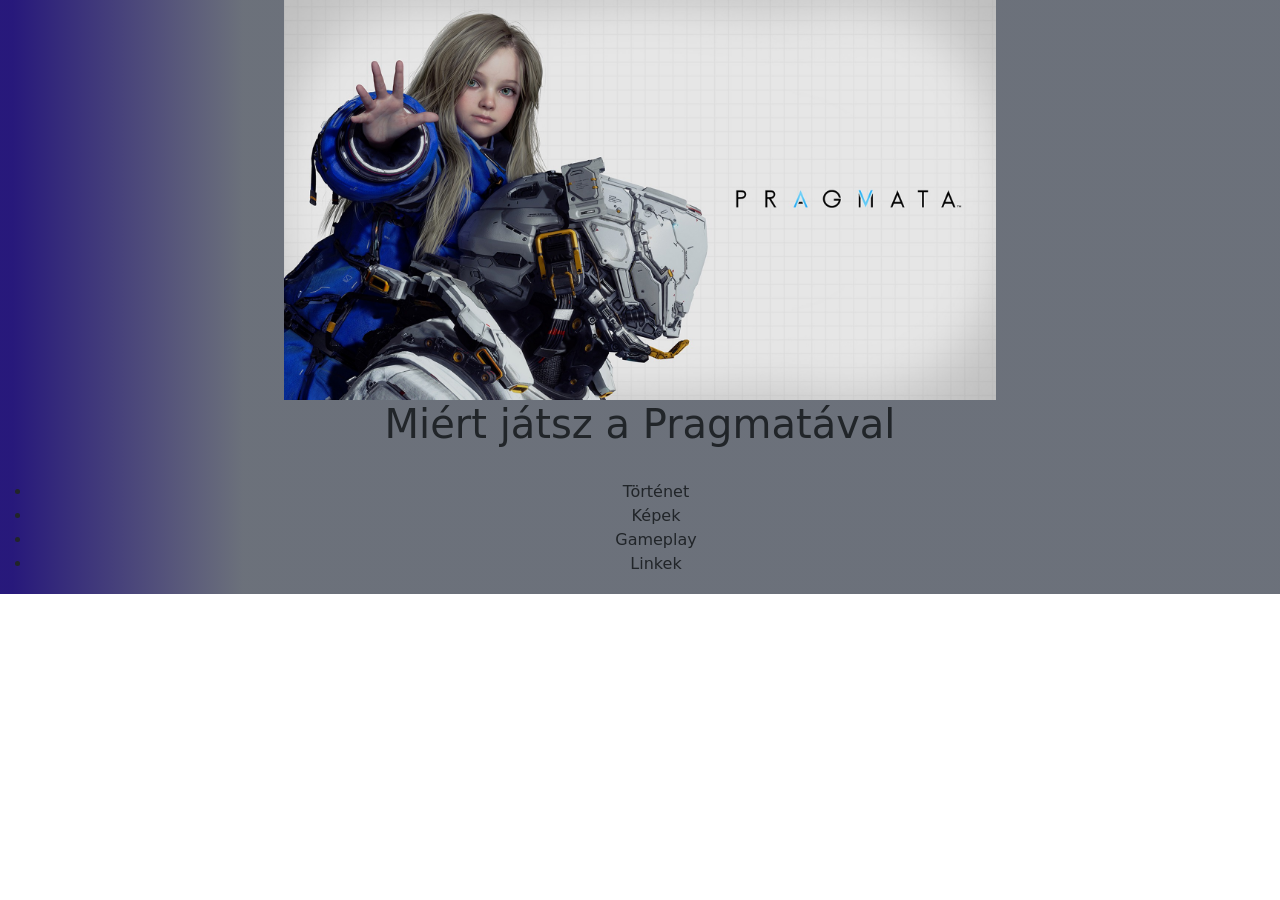
==== index.html @ f16aad0e "Header" ====
<!DOCTYPE html>
<html lang="en">
<head>
    <meta charset="UTF-8">
    <meta name="viewport" content="width=device-width, initial-scale=1.0">
    <title>Miért játsz a Pragmatával</title>
    <link rel="stylesheet" href="style.css">
        <link href="https://cdn.jsdelivr.net/npm/bootstrap@5.0.2/dist/css/bootstrap.min.css" rel="stylesheet" integrity="sha384-EVSTQN3/azprG1Anm3QDgpJLIm9Nao0Yz1ztcQTwFspd3yD65VohhpuuCOmLASjC" crossorigin="anonymous">
</head>
<body>
    <section>
<header><img src="Pragmata-Title2.jpg" alt=""> <br>
<h1>Miért játsz a Pragmatával</h1><br>
<ul>
    <li>Történet</li>
    <li>Képek</li>
    <li>Gameplay</li>
    <li>Linkek</li>
</ul></header>

    </section>
    <section>


    </section>
<section>


</section>
</body>
</html>
---- style.css ----
header img{
    height: 400px; 
}
header{
    text-align: center;
    background: #000be0;
background: linear-gradient(90deg, rgba(18, 2, 110, 0.91) 1%, rgba(88, 94, 105, 0.884) 19%); ;
padding-bottom: 2px;
}
header ul  li{
    text-decoration: none;
}
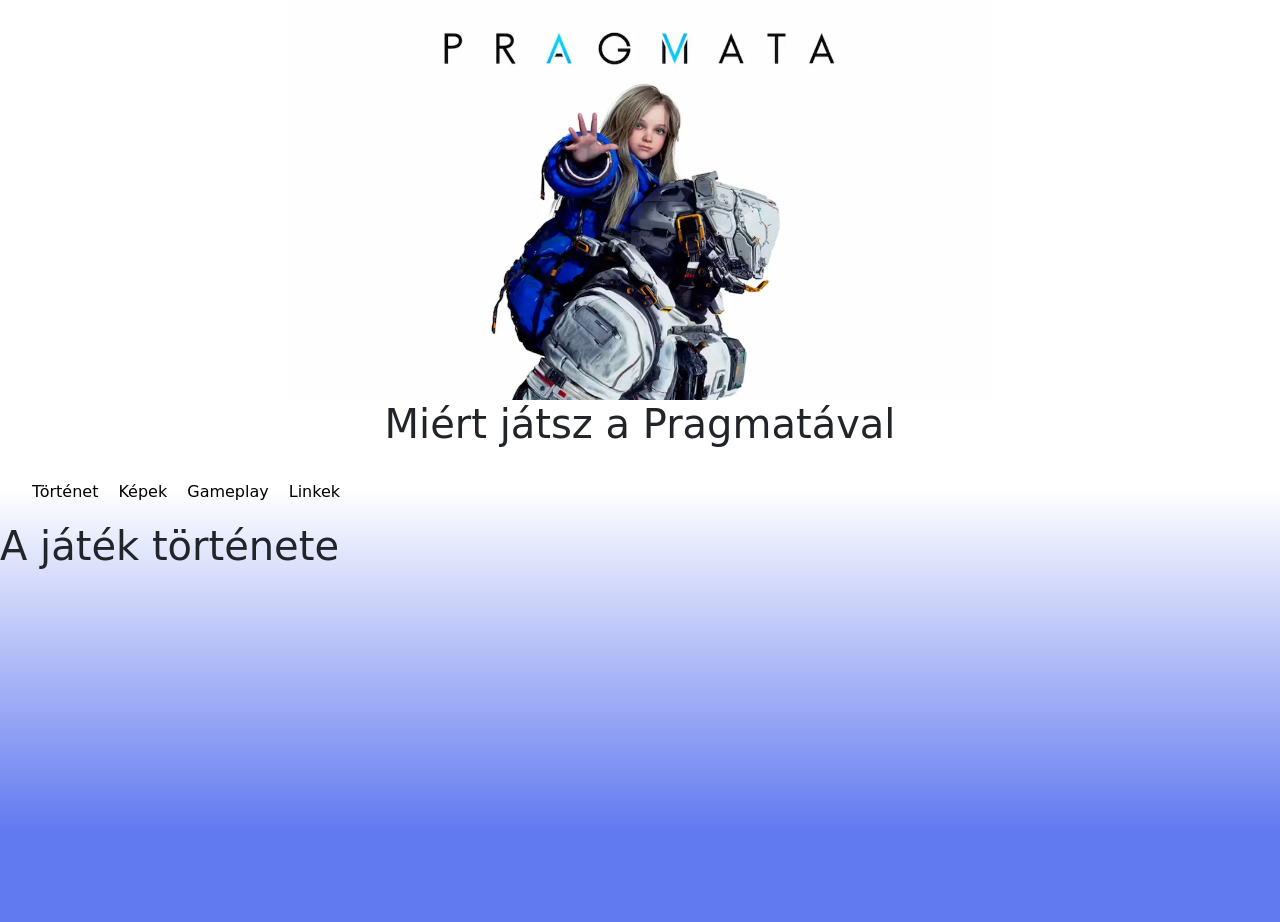
==== commit 0d8c9c4e: "hatter problemak megoldasa" ====
--- a/index.html
+++ b/index.html
@@ -9,23 +9,25 @@
 </head>
 <body>
     <section>
-<header><img src="Pragmata-Title2.jpg" alt=""> <br>
+<header><img src="pragmata.jpg" alt=""> <br>
 <h1>Miért játsz a Pragmatával</h1><br>
 <ul>
-    <li>Történet</li>
-    <li>Képek</li>
-    <li>Gameplay</li>
-    <li>Linkek</li>
+    <a href="#történet"><li>Történet</li></a>
+    <a href="#Kep"><li>Képek</li></a>
+    <a href="#Game"><li>Gameplay</li></a>
+    <a href="#link"><li>Linkek</li></a>
 </ul></header>
-
     </section>
-    <section>
-
+    <section id="sec1">
+<h1>A játék története</h1>
 
     </section>
 <section>
 
 
 </section>
+<section>
+
+</section>
 </body>
 </html>
--- a/style.css
+++ b/style.css
@@ -1,12 +1,26 @@
+body{
+background: #425fed;
+background: linear-gradient(0deg, rgba(66, 95, 237, 0.83) 10%, rgba(255, 255, 255, 1) 47%);
+}
 header img{
     height: 400px; 
 }
 header{
     text-align: center;
-    background: #000be0;
-background: linear-gradient(90deg, rgba(18, 2, 110, 0.91) 1%, rgba(88, 94, 105, 0.884) 19%); ;
-padding-bottom: 2px;
+   padding-bottom: 2px;
 }
-header ul  li{
-    text-decoration: none;
-}+
+header ul, header a{
+     display: flex;
+    list-style: none;
+    text-align: center;
+  gap: 20px;
+  text-decoration: none;
+ 
+}
+header a:link{
+    color: black;
+ }
+ #sec1{
+   height: 400px;
+ }
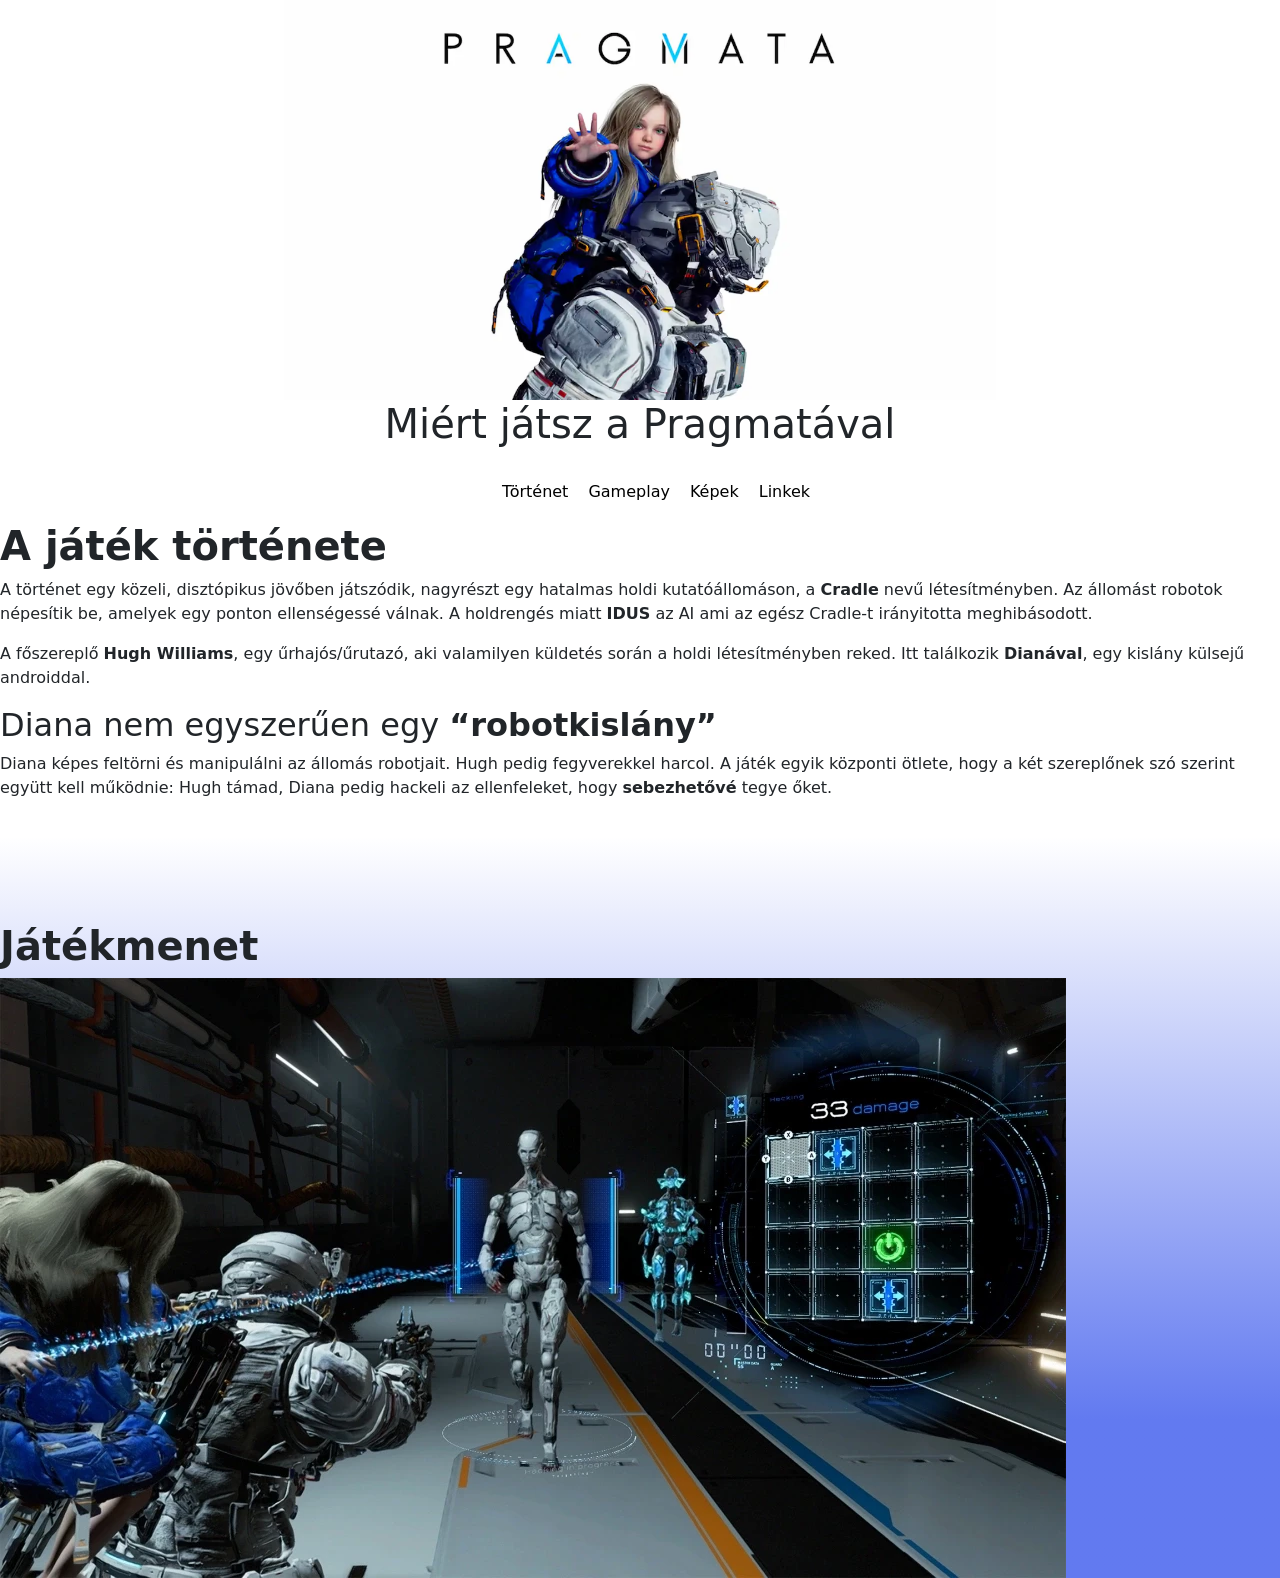
==== commit 3cb12759: "Történet" ====
--- a/index.html
+++ b/index.html
@@ -13,16 +13,21 @@
 <h1>Miért játsz a Pragmatával</h1><br>
 <ul>
     <a href="#történet"><li>Történet</li></a>
+    <a href="#Game"><li>Gameplay</li></a>
     <a href="#Kep"><li>Képek</li></a>
-    <a href="#Game"><li>Gameplay</li></a>
     <a href="#link"><li>Linkek</li></a>
 </ul></header>
     </section>
     <section id="sec1">
-<h1>A játék története</h1>
-
+<h1 id="történet"><strong>A játék története</strong></h1>
+<p>A történet egy közeli, disztópikus jövőben játszódik, nagyrészt egy hatalmas holdi kutatóállomáson, a <strong>Cradle</strong> nevű létesítményben. Az állomást robotok népesítik be, amelyek egy ponton ellenségessé válnak. A holdrengés miatt <strong>IDUS</strong> az AI ami az egész Cradle-t irányitotta meghibásodott.</p>
+<p>A főszereplő <strong>Hugh Williams</strong>, egy űrhajós/űrutazó, aki valamilyen küldetés során a holdi létesítményben reked. Itt találkozik <strong>Dianával</strong>, egy kislány külsejű androiddal.    </p>
+<h2>Diana nem egyszerűen egy <strong><q>robotkislány</q></strong></h2>
+<p>Diana képes feltörni és manipulálni az állomás robotjait. Hugh pedig fegyverekkel harcol. A játék egyik központi ötlete, hogy a két szereplőnek szó szerint együtt kell működnie: Hugh támad, Diana pedig hackeli az ellenfeleket, hogy <strong>sebezhetővé</strong> tegye őket.</p>
     </section>
 <section>
+    <h1 id="Game"><strong>Játékmenet</strong></h1>
+<img src="gameplay.webp" alt="" id="gameplay">
 
 
 </section>
--- a/style.css
+++ b/style.css
@@ -16,7 +16,7 @@
     text-align: center;
   gap: 20px;
   text-decoration: none;
- 
+ justify-content: center;
 }
 header a:link{
     color: black;
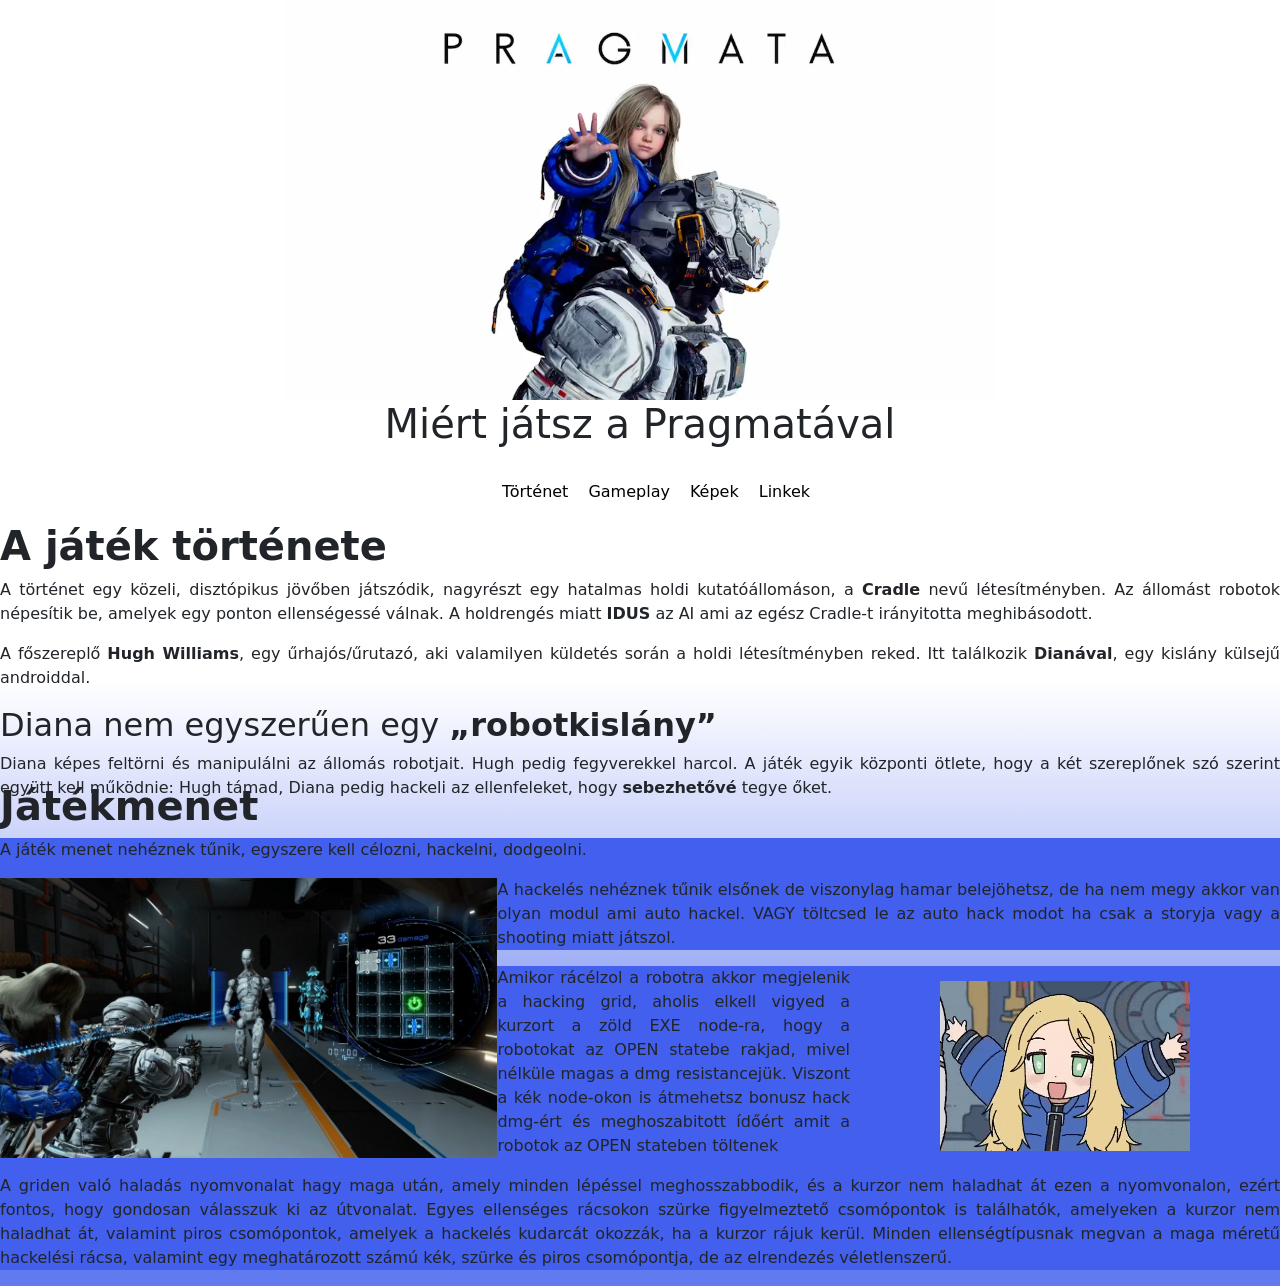
==== commit c61d33e6: "Lányod hozzáadva (meg picsmappa)" ====
--- a/index.html
+++ b/index.html
@@ -1,5 +1,5 @@
 <!DOCTYPE html>
-<html lang="en">
+<html lang="hu">
 <head>
     <meta charset="UTF-8">
     <meta name="viewport" content="width=device-width, initial-scale=1.0">
@@ -9,7 +9,7 @@
 </head>
 <body>
     <section>
-<header><img src="pragmata.jpg" alt=""> <br>
+<header><img src="Pics/pragmata.jpg" alt=""> <br>
 <h1>Miért játsz a Pragmatával</h1><br>
 <ul>
     <a href="#történet"><li>Történet</li></a>
@@ -27,9 +27,19 @@
     </section>
 <section>
     <h1 id="Game"><strong>Játékmenet</strong></h1>
-<img src="gameplay.webp" alt="" id="gameplay">
 
-
+<div class="szoveg" id="szoveg1">
+<p>A játék menet nehéznek tűnik, egyszere kell célozni, hackelni, dodgeolni.</p>
+<img src="Pics/gameplay.webp" alt="" id="gameplay">
+<p>A hackelés nehéznek tűnik elsőnek de viszonylag hamar belejöhetsz, de ha nem megy akkor van olyan modul ami auto hackel. VAGY töltcsed le az auto hack modot ha csak a storyja vagy a shooting miatt játszol.
+</p>
+</div>
+<img src="Pics/DIANAAAA.gif" alt="" id="DIANAAAA">
+<div class="szoveg" id="szoveg2">
+<p>Amikor rácélzol a robotra akkor megjelenik a hacking grid, aholis elkell vigyed a kurzort a zöld EXE node-ra, hogy a robotokat az OPEN statebe rakjad, mivel nélküle magas a dmg resistancejük. Viszont a kék node-okon is átmehetsz bonusz hack dmg-ért és meghoszabitott ídőért amit a robotok az OPEN stateben töltenek</p>
+<p>A griden való haladás nyomvonalat hagy maga után, amely minden lépéssel meghosszabbodik, és a kurzor nem haladhat át ezen a nyomvonalon, ezért fontos, hogy gondosan válasszuk ki az útvonalat. Egyes ellenséges rácsokon szürke figyelmeztető csomópontok is találhatók, amelyeken a kurzor nem haladhat át, valamint piros csomópontok, amelyek a hackelés kudarcát okozzák, ha a kurzor rájuk kerül. Minden ellenségtípusnak megvan a maga méretű hackelési rácsa, valamint egy meghatározott számú kék, szürke és piros csomópontja, de az elrendezés véletlenszerű.
+</p>
+</div>
 </section>
 <section>
 
--- a/style.css
+++ b/style.css
@@ -22,5 +22,27 @@
     color: black;
  }
  #sec1{
-   height: 400px;
+   height: 260px;
+ }
+ #gameplay{
+  height: 280px;
+  width: auto;
+  float: left; 
+ }
+ p{text-align: justify;}
+
+ .szoveg{
+  background-color: #425fed;
+ }
+ #szoveg2{
+  
+ }
+ #DIANAAAA{
+  height: 200px;
+  width: auto;
+  float: right;
+  padding-bottom: 15px;
+  padding-right: 90px;
+  padding-left: 90px;
+  padding-top: 15px;
  }
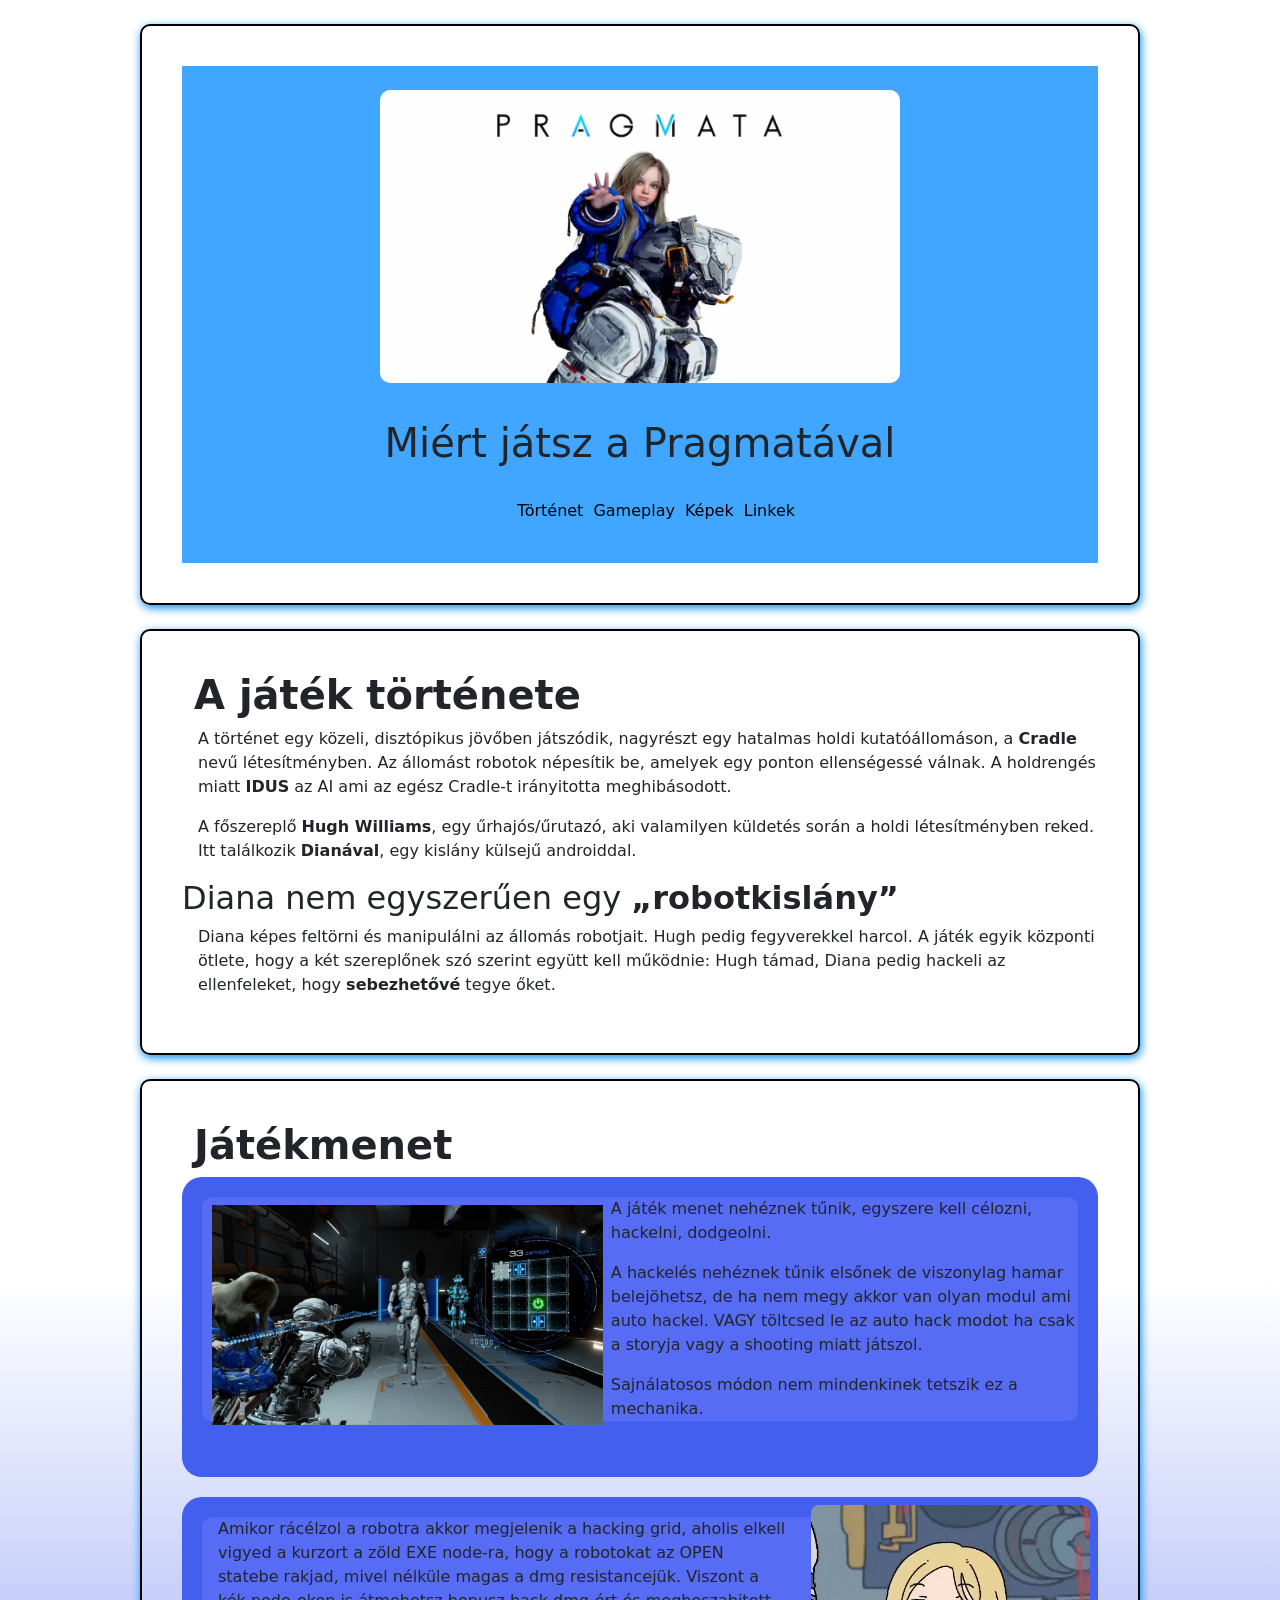
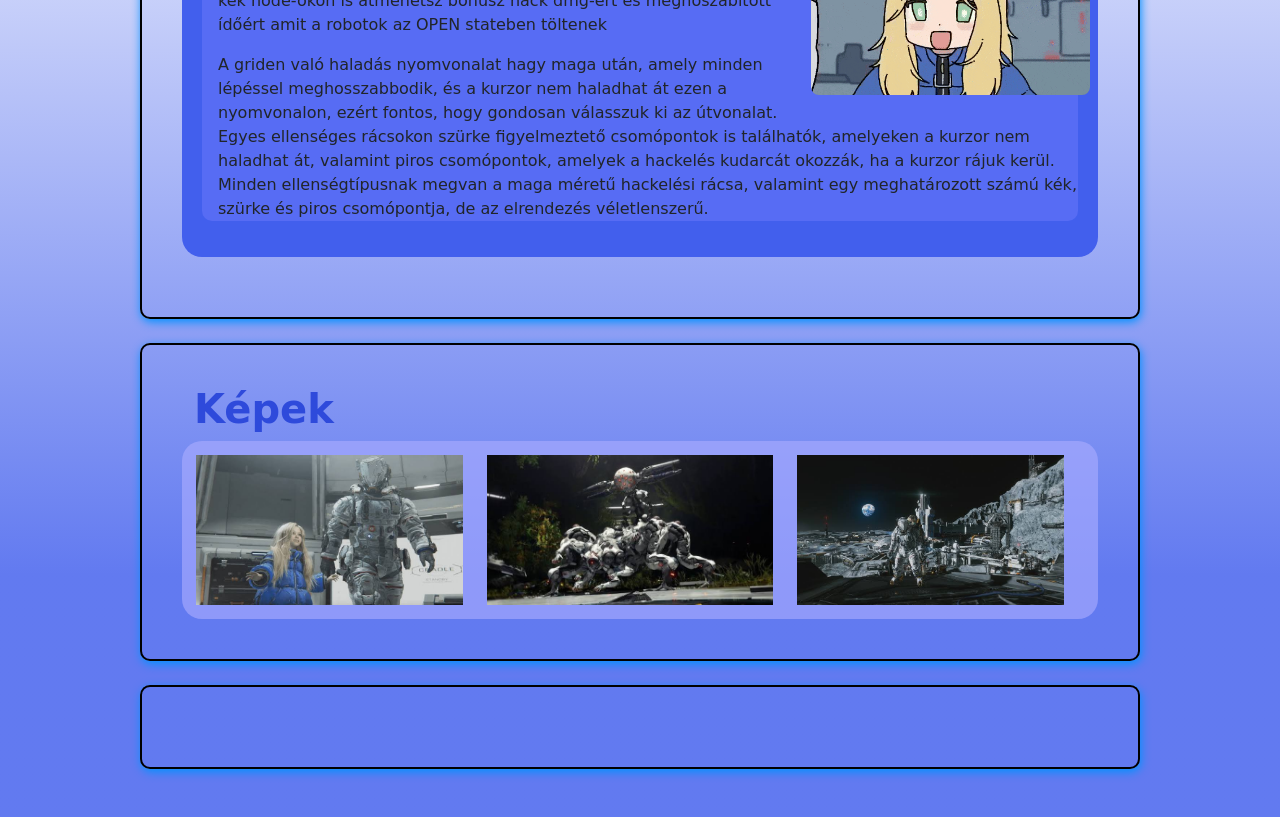
==== commit 6d90ebc8: "Gyülölöm az Inlinet Gyülölöm az inlinet Gyülölöm az inlinet Gyülölöm az Inlinet Gyülölöm az inlinet " ====
--- a/index.html
+++ b/index.html
@@ -29,20 +29,34 @@
     <h1 id="Game"><strong>Játékmenet</strong></h1>
 
 <div class="szoveg" id="szoveg1">
+    <img src="Pics/gameplay.webp" alt="" id="gameplay">
+    <div class="szo">
 <p>A játék menet nehéznek tűnik, egyszere kell célozni, hackelni, dodgeolni.</p>
-<img src="Pics/gameplay.webp" alt="" id="gameplay">
+
 <p>A hackelés nehéznek tűnik elsőnek de viszonylag hamar belejöhetsz, de ha nem megy akkor van olyan modul ami auto hackel. VAGY töltcsed le az auto hack modot ha csak a storyja vagy a shooting miatt játszol.
 </p>
+<p>Sajnálatosos módon nem mindenkinek tetszik ez a mechanika.</p>
+</div>
 </div>
 <img src="Pics/DIANAAAA.gif" alt="" id="DIANAAAA">
 <div class="szoveg" id="szoveg2">
+    <div class="szo">
 <p>Amikor rácélzol a robotra akkor megjelenik a hacking grid, aholis elkell vigyed a kurzort a zöld EXE node-ra, hogy a robotokat az OPEN statebe rakjad, mivel nélküle magas a dmg resistancejük. Viszont a kék node-okon is átmehetsz bonusz hack dmg-ért és meghoszabitott ídőért amit a robotok az OPEN stateben töltenek</p>
 <p>A griden való haladás nyomvonalat hagy maga után, amely minden lépéssel meghosszabbodik, és a kurzor nem haladhat át ezen a nyomvonalon, ezért fontos, hogy gondosan válasszuk ki az útvonalat. Egyes ellenséges rácsokon szürke figyelmeztető csomópontok is találhatók, amelyeken a kurzor nem haladhat át, valamint piros csomópontok, amelyek a hackelés kudarcát okozzák, ha a kurzor rájuk kerül. Minden ellenségtípusnak megvan a maga méretű hackelési rácsa, valamint egy meghatározott számú kék, szürke és piros csomópontja, de az elrendezés véletlenszerű.
 </p>
 </div>
+</div>
 </section>
 <section>
-
+    <h1 id="Kep"><strong>Képek</strong></h1>
+    <div class="keptarolo">
+<img src="Pics/kep1.jpg" alt="kep" id="kep">
+<img src="Pics/kep3.jpg" alt="kep" id="kep">
+<img src="Pics/kep2.jpg" alt="kep" id="kep">
+</div>
+</section>
+<section>
+    
 </section>
 </body>
 </html>
--- a/style.css
+++ b/style.css
@@ -1,48 +1,158 @@
 body{
 background: #425fed;
 background: linear-gradient(0deg, rgba(66, 95, 237, 0.83) 10%, rgba(255, 255, 255, 1) 47%);
+padding:24px
 }
 header img{
     height: 400px; 
 }
 header{
+
     text-align: center;
-   padding-bottom: 2px;
+   padding: 24px;
+   background-color: rgb(65, 166, 255);
 }
-
+section{
+  width: min(100%, 1000px);
+  margin:  0 auto  24px ;
+  padding: clamp(20px, 5vh, 40px);
+  border: 2px solid black;
+  border-radius: 10px;
+  box-shadow: 1px 3px 10px rgb(0, 145, 255)
+}
+header img{
+  display: block;
+  width: min(100%, 520px);
+  height:auto;
+  margin: 0 auto 12px;
+  border-radius:10px;
+}
+h1{
+  margin: 12px;
+  color: rgb(44, 101, 243);
+  
+}
+h2{
+  color:rgb(98, 137, 192);
+}
 header ul, header a{
      display: flex;
     list-style: none;
     text-align: center;
-  gap: 20px;
+  gap: 10px;
   text-decoration: none;
  justify-content: center;
+ flex-wrap:wrap;
 }
 header a:link{
     color: black;
  }
  #sec1{
-   height: 260px;
+   height: auto;
  }
  #gameplay{
-  height: 280px;
+  height: 220px;
   width: auto;
   float: left; 
+  margin: 8px 8px 10px 10px;
  }
- p{text-align: justify;}
+ p{text-align: left;
+margin-left: 16px;}
 
+.szo{
+  background-color: rgba(122, 129, 255, 0.374);
+  border-radius: 10px;
+}
  .szoveg{
   background-color: #425fed;
- }
- #szoveg2{
+  margin-bottom:20px;
+  padding:20px;
+  border-radius: 20px;
+  
   
  }
+ #szoveg1{
+  height: 300px;
+ }
+
  #DIANAAAA{
-  height: 200px;
+  height: 190px;
   width: auto;
   float: right;
-  padding-bottom: 15px;
-  padding-right: 90px;
-  padding-left: 90px;
-  padding-top: 15px;
+margin: 8px 8px 16px 24px;
+max-width: 40%;
+border-radius: 8px;
+ }
+ #Kep{
+  color: #2e4adb;
+ }
+ #kep{
+  height: 150px;
+  max-width: 100%;
+  min-width: 20%;
+  max-height: 100%;
+  min-height: 40%;
+  width: auto;
+margin: 12px;
+
+
+  
+ }
+ .keptarolo{
+  background-color: rgba(168, 172, 255, 0.642);
+  border-radius: 20px;
+  display: flex;
+  padding: 2px;
+ }
+ @media screen and (max-width: 600px){
+#kep{
+
+  height: 170px;
+  width: auto;
+    max-width: 100%;
+  min-width: 20%;
+  max-height: 100%;
+  min-height: 40%;
+ }
+ .keptarolo{
+  display: grid;
+  
+ }
+  .szo{
+    font-size: small;
+  }
+body{
+  padding:12px;
+
+}
+section{
+  margin: 14px;
+  border-radius: 6px;
+}
+header img{
+  width: min(100%, 400px);
+}
+header ul{
+  gap: 5px;
+}
+header li{
+  padding : 4px;
+  font-size:medium;
+}
+.szoveg{
+  padding: 12px;
+}
+#gameplay{
+  height: 180px;
+  width: auto;
+  height: 150px;
+margin: 8px 8px 8px 12px;
+}
+#DIANAAAA{
+  height: 130px;
+  width: auto;
+  float: right;
+margin: 8px 8px 8px 12px;
+
+ }
  }
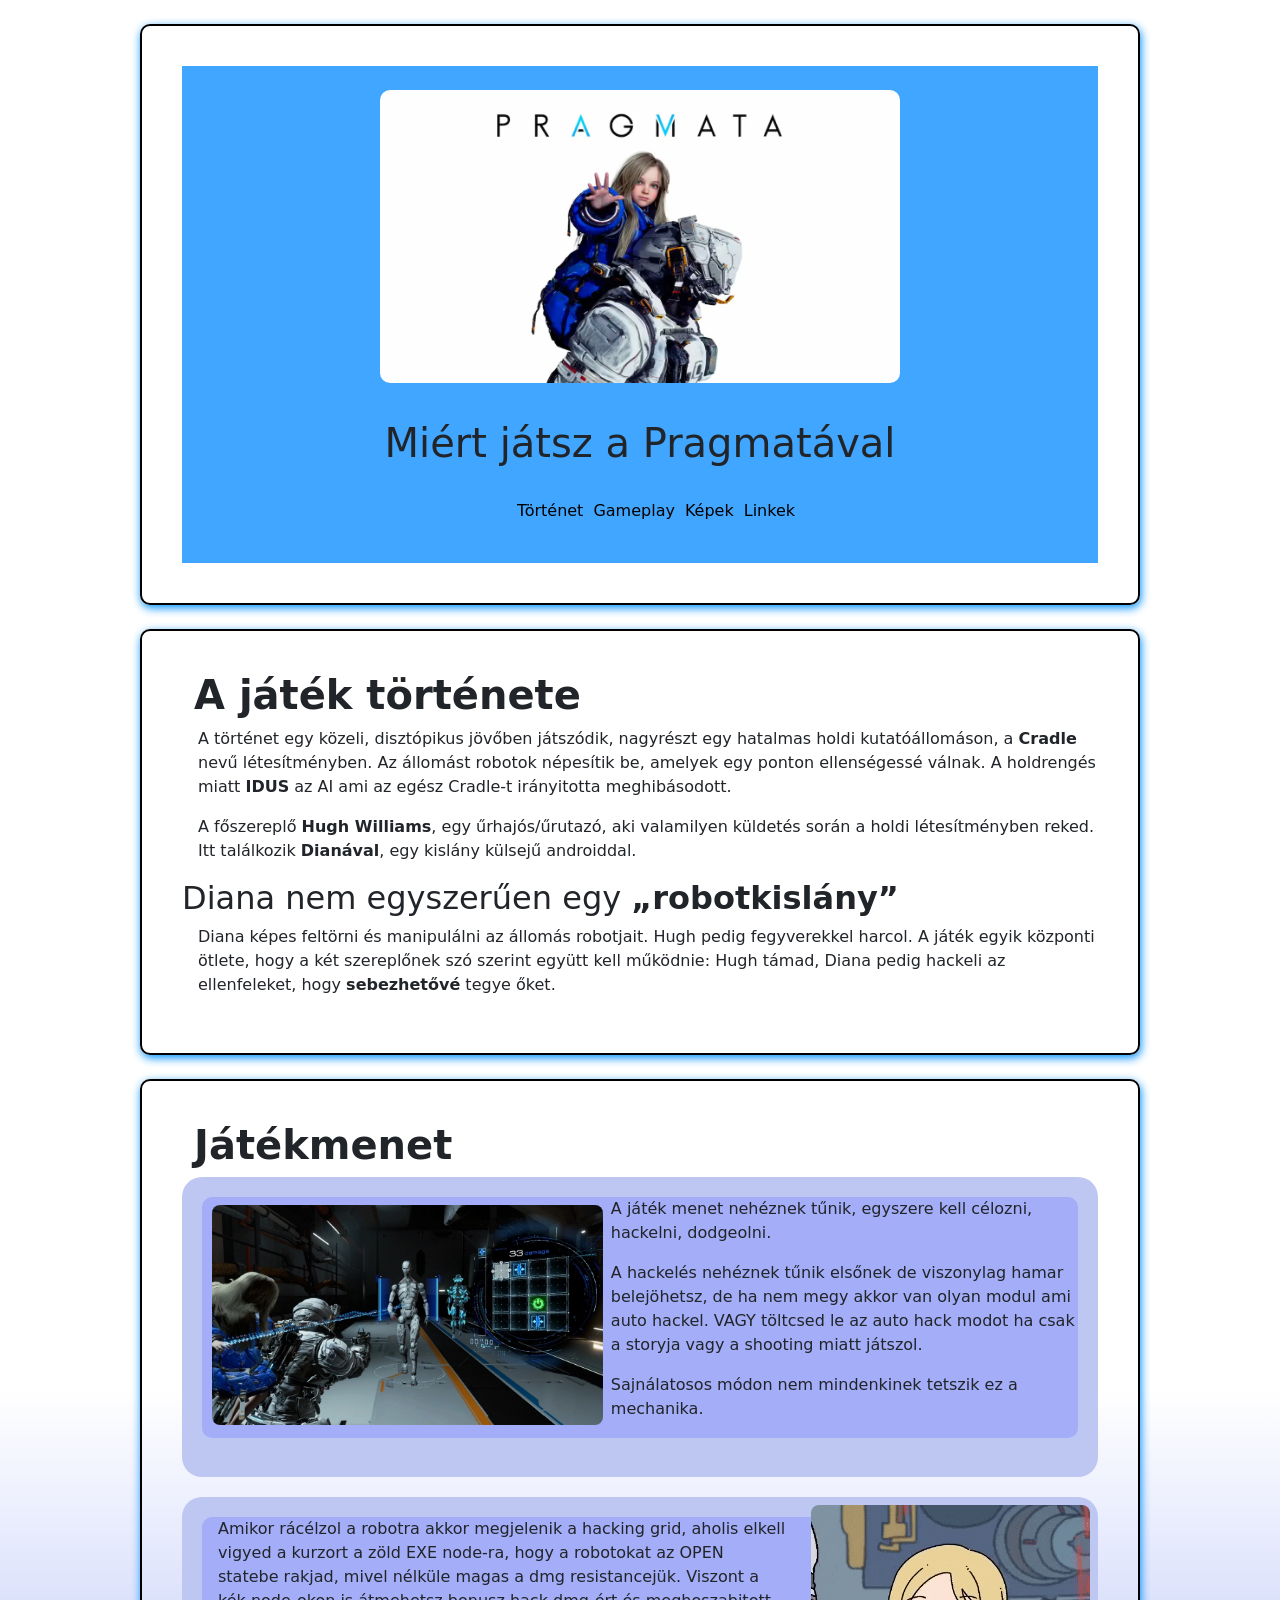
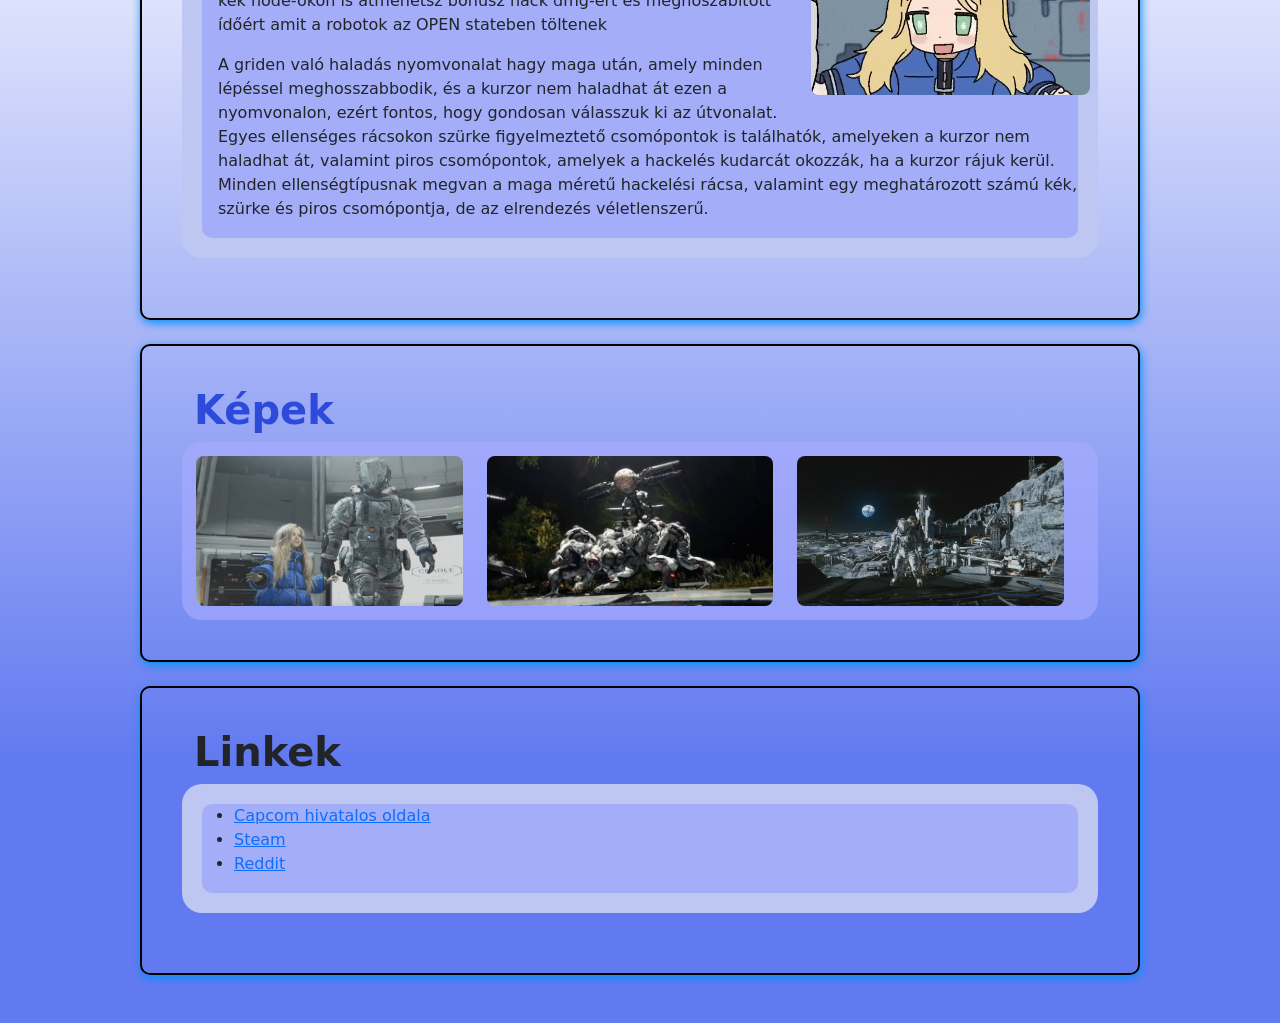
==== commit 19454110: "Linkek és kisebb fixek" ====
--- a/index.html
+++ b/index.html
@@ -56,7 +56,16 @@
 </div>
 </section>
 <section>
-    
+    <h1 id="link"><Strong>Linkek</Strong></h1>
+    <div class="szoveg" id="szoveg3">
+        <div class="szo">
+    <ul>
+        <li><a href="https://www.capcom-games.com/pragmata/en-us/">Capcom hivatalos oldala</a></li>
+        <li><a href="https://store.steampowered.com/app/3357650/PRAGMATA/">Steam</a></li>
+        <li><a href="https://www.reddit.com/r/Pragmata/">Reddit</a></li>
+    </ul>
+    </div>
+    </div>
 </section>
 </body>
 </html>
--- a/style.css
+++ b/style.css
@@ -55,6 +55,7 @@
   width: auto;
   float: left; 
   margin: 8px 8px 10px 10px;
+  border-radius: 8px;
  }
  p{text-align: left;
 margin-left: 16px;}
@@ -62,9 +63,10 @@
 .szo{
   background-color: rgba(122, 129, 255, 0.374);
   border-radius: 10px;
+  padding-bottom: 1px;
 }
  .szoveg{
-  background-color: #425fed;
+  background-color: #bec7f2;
   margin-bottom:20px;
   padding:20px;
   border-radius: 20px;
@@ -94,7 +96,7 @@
   min-height: 40%;
   width: auto;
 margin: 12px;
-
+border-radius: 8px;
 
   
  }
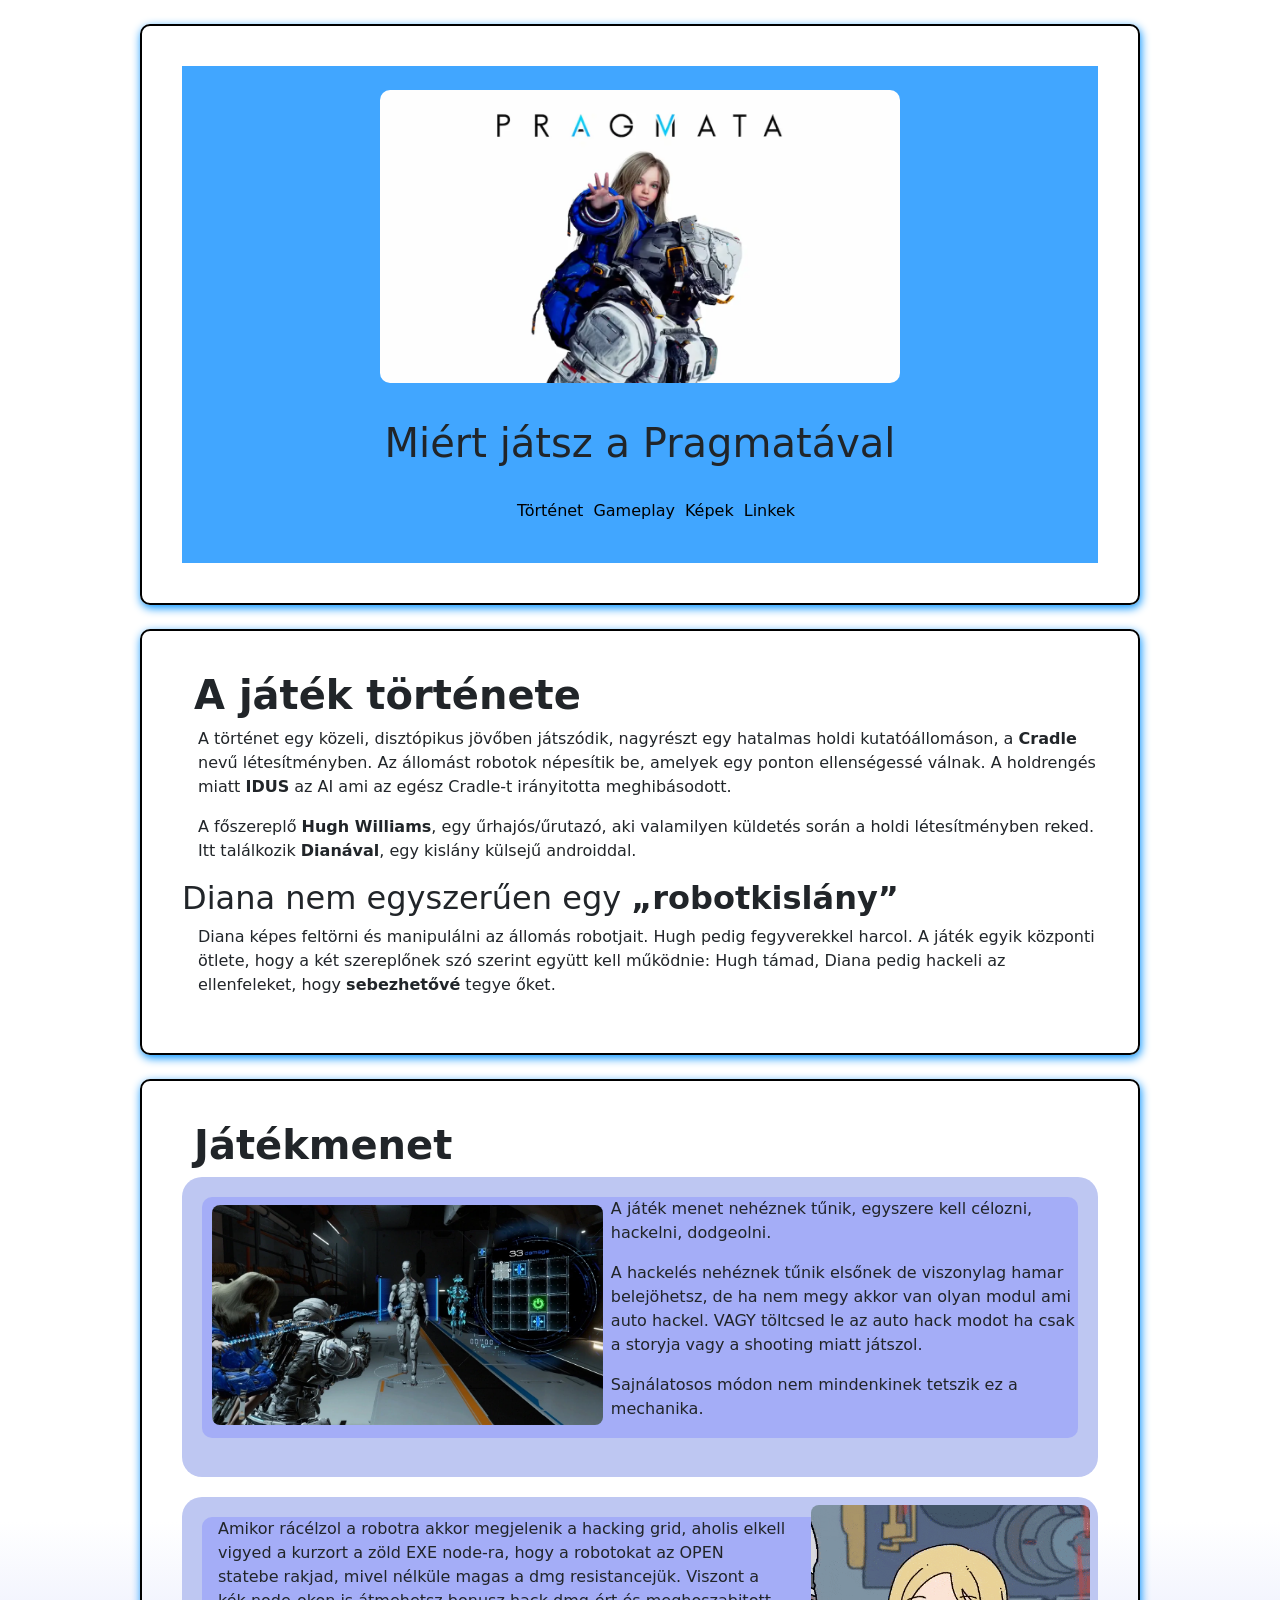
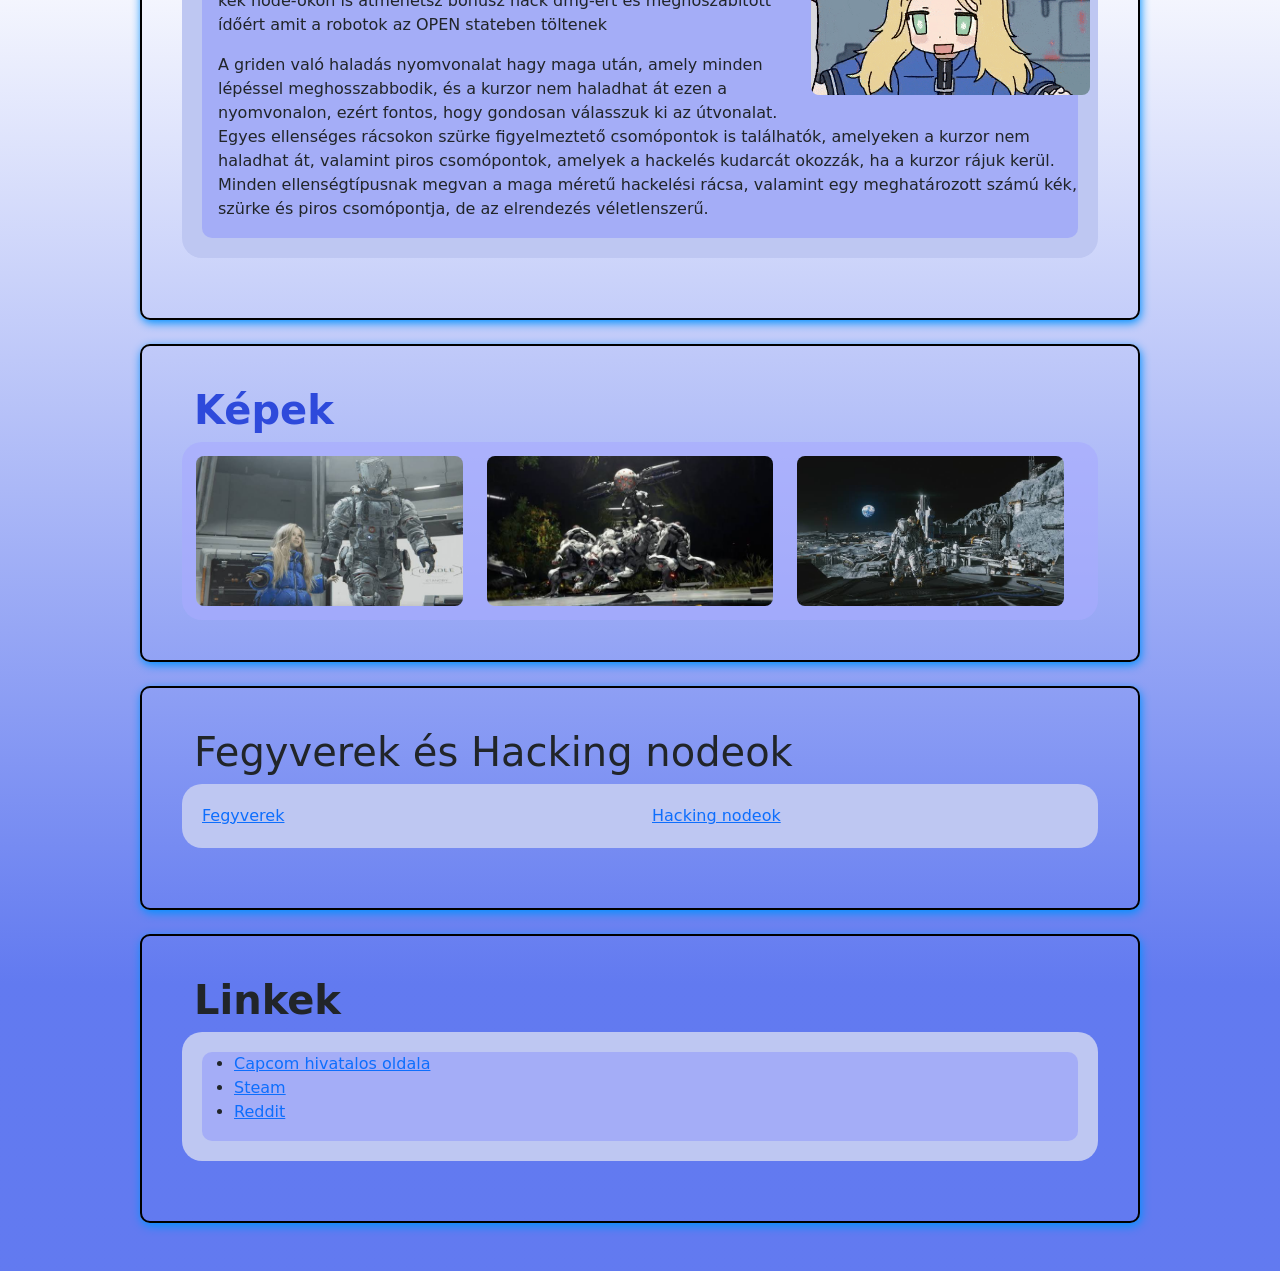
==== commit 8500ed72: "Fegyverek webje. Kész. Márcsak a Hacking Nodeok vannak. Pedig éppen most jön ki egy UPD egy játékba " ====
--- a/index.html
+++ b/index.html
@@ -55,6 +55,19 @@
 <img src="Pics/kep2.jpg" alt="kep" id="kep">
 </div>
 </section>
+<Section>
+    <h1>Fegyverek és Hacking nodeok</h1>
+    <div class="szoveg">
+  <div class="row">
+    <div class="col">
+      <a href="Fegyverek.html">Fegyverek</a>
+    </div>
+    <div class="col">
+      <a href="hacking nodeok.html">Hacking nodeok</a>
+    </div>
+
+  </div>
+</div></Section>
 <section>
     <h1 id="link"><Strong>Linkek</Strong></h1>
     <div class="szoveg" id="szoveg3">
--- a/style.css
+++ b/style.css
@@ -1,7 +1,8 @@
 body{
 background: #425fed;
 background: linear-gradient(0deg, rgba(66, 95, 237, 0.83) 10%, rgba(255, 255, 255, 1) 47%);
-padding:24px
+padding:24px;
+background-repeat: no-repeat;
 }
 header img{
     height: 400px; 
@@ -14,6 +15,14 @@
 }
 section{
   width: min(100%, 1000px);
+  margin:  0 auto  24px ;
+  padding: clamp(20px, 5vh, 40px);
+  border: 2px solid black;
+  border-radius: 10px;
+  box-shadow: 1px 3px 10px rgb(0, 145, 255)
+}
+.specko{
+  width: min(100%, 1100px);
   margin:  0 auto  24px ;
   padding: clamp(20px, 5vh, 40px);
   border: 2px solid black;
@@ -106,6 +115,56 @@
   display: flex;
   padding: 2px;
  }
+ .flip-card {
+  background-color: transparent;
+  width: 290px;
+  height: 290px;
+  perspective: 1000px;
+  margin: auto;
+  margin-top: 14px;
+}
+
+.flip-card-inner {
+  position: relative;
+  width: 100%;
+  height: 100%;
+  text-align: center;
+  transition: transform 0.6s;
+  transform-style: preserve-3d;
+  
+}
+
+.flip-card:hover .flip-card-inner {
+  transform: rotateY(180deg);
+}
+
+.flip-card-front, .flip-card-back {
+  position: absolute;
+  width: 100%;
+  height: 100%;
+  -webkit-backface-visibility: hidden;
+  backface-visibility: hidden;
+}
+
+.flip-card-front {
+  background-color: #3f92ff2d;
+  color: rgba(44, 111, 255, 0.349);
+}
+
+.flip-card-back {
+  background-color: rgba(101, 97, 129, 0.322);
+  color: black;
+  transform: rotateY(180deg);
+}
+#typeok{
+  text-align: center;
+  color: blue;
+}
+.cardszo{
+  text-align: justify;
+  
+  
+}
  @media screen and (max-width: 600px){
 #kep{
 
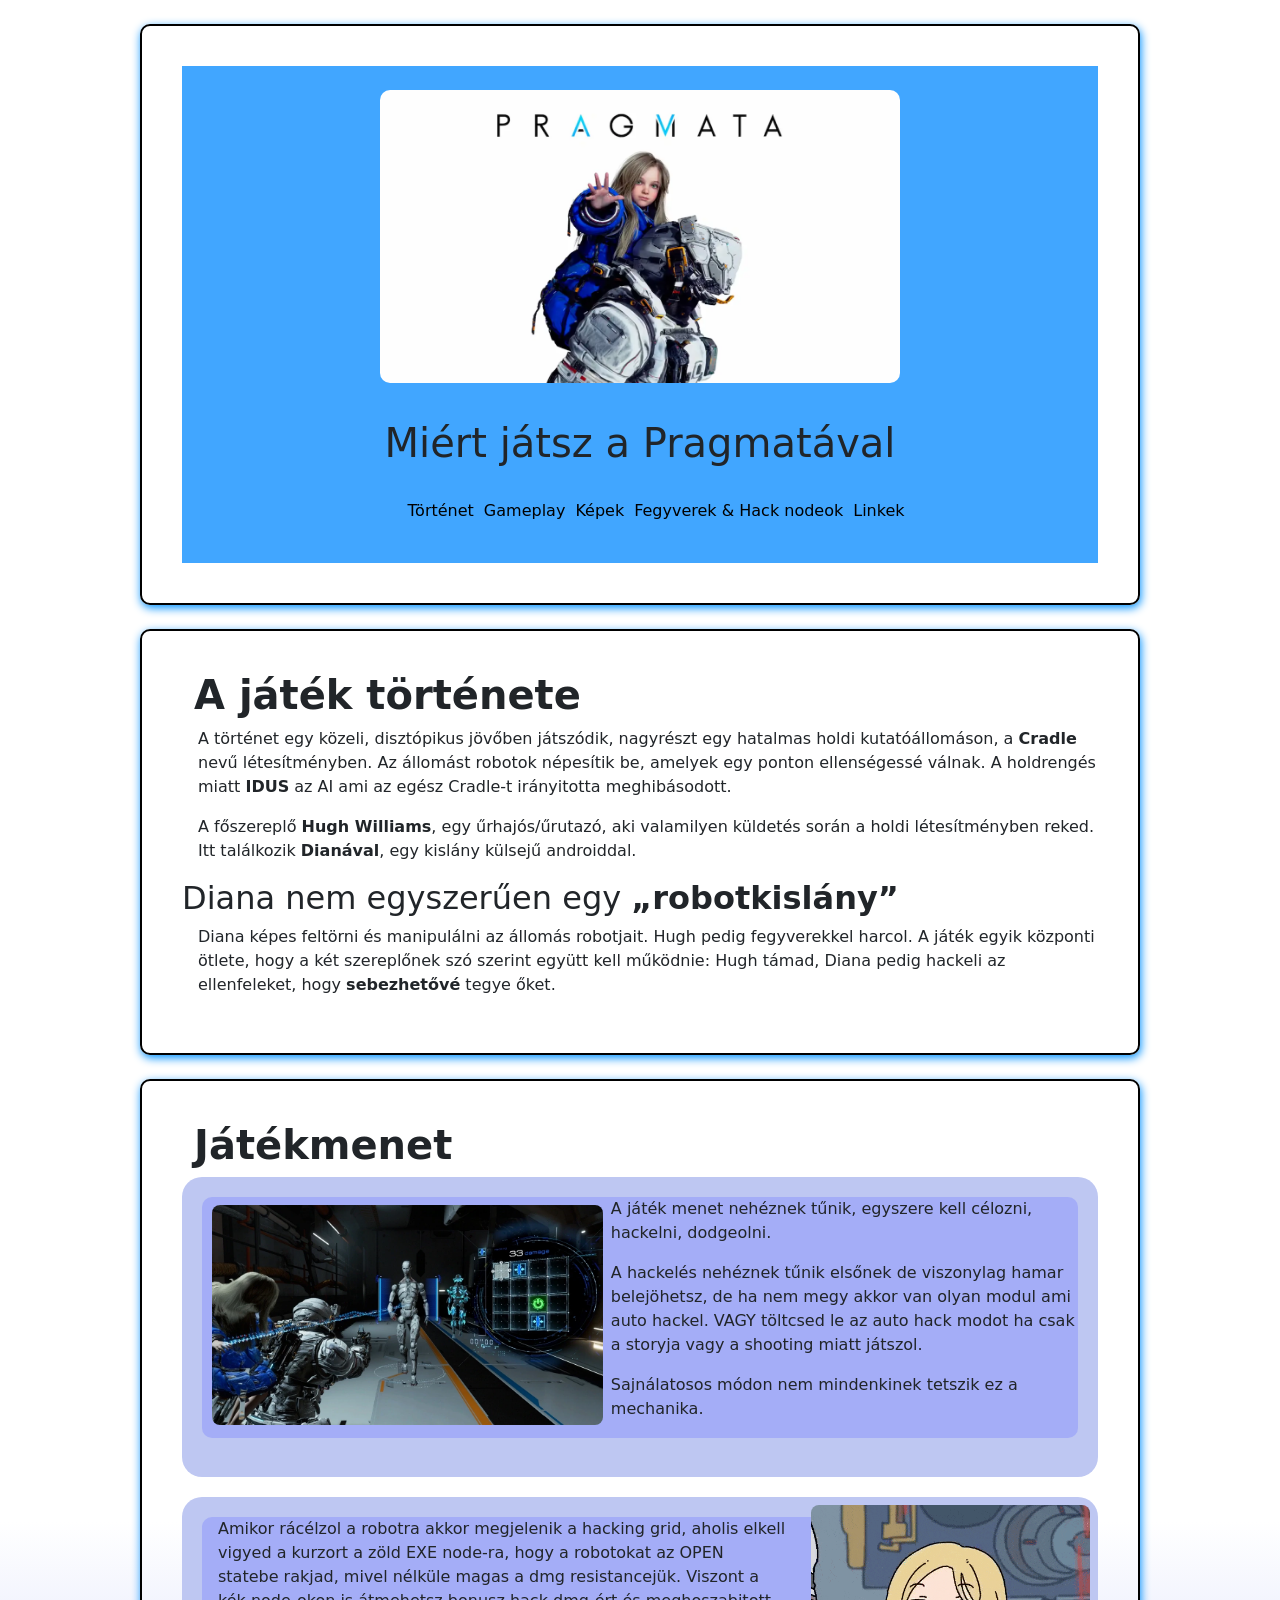
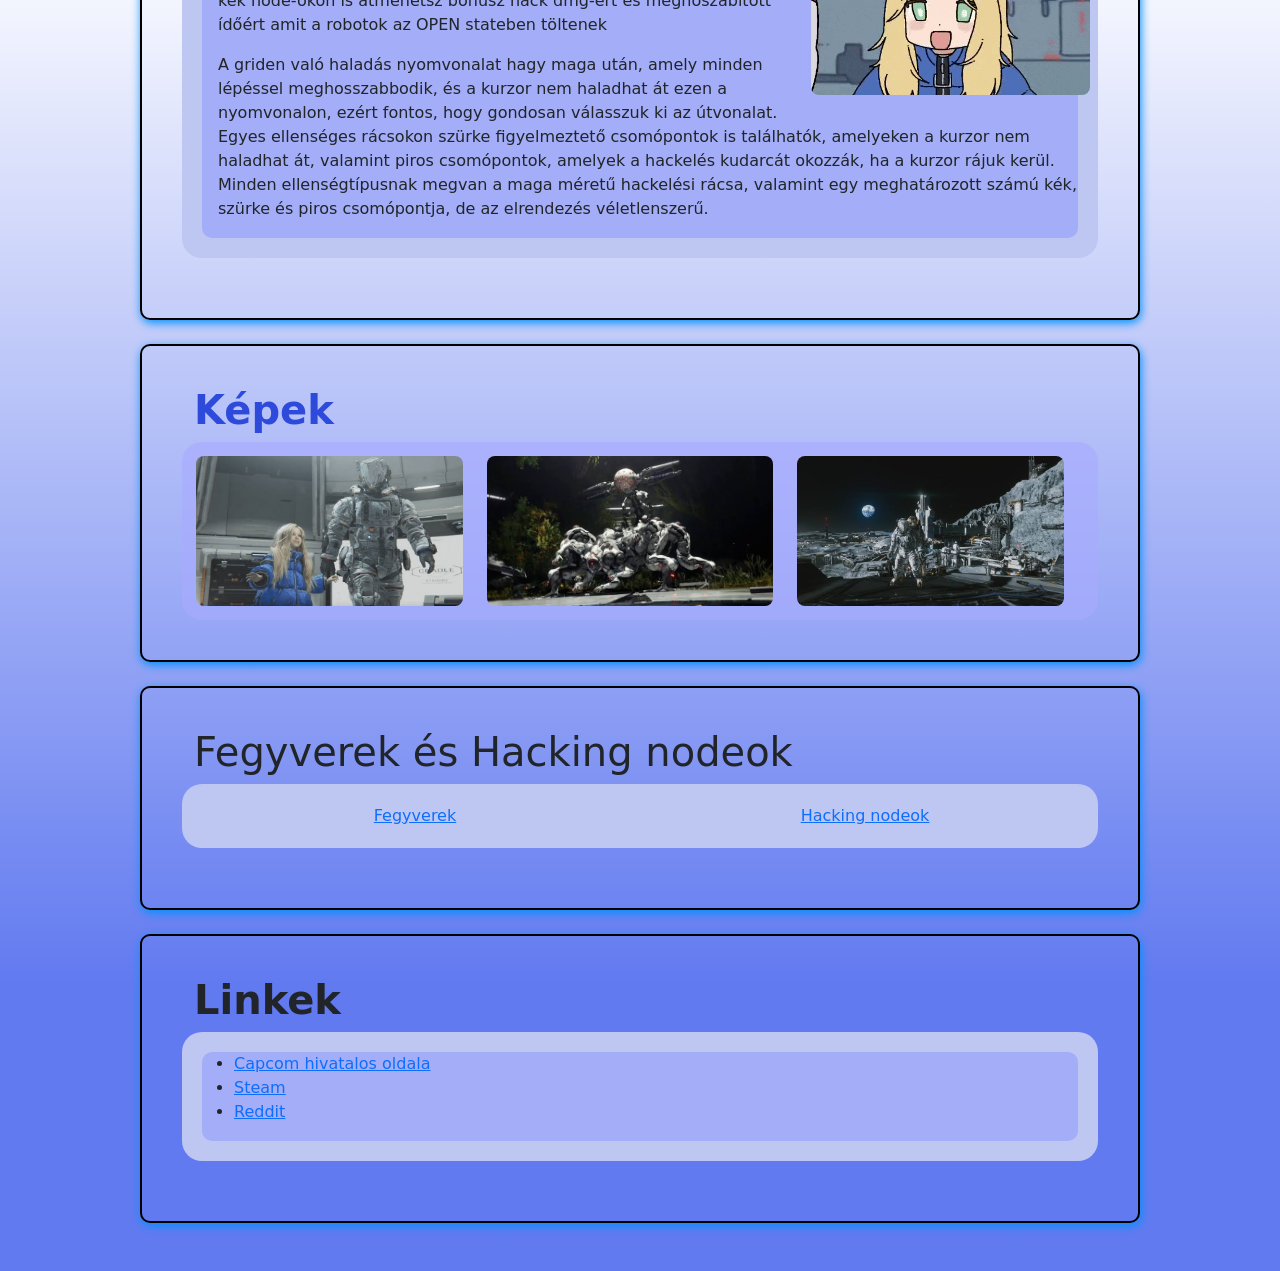
==== commit 9b98a98a: "Hacking nodes Kesz. elvileg utolsó dolog" ====
--- a/index.html
+++ b/index.html
@@ -15,6 +15,7 @@
     <a href="#történet"><li>Történet</li></a>
     <a href="#Game"><li>Gameplay</li></a>
     <a href="#Kep"><li>Képek</li></a>
+    <a href="#FÉHN"><li>Fegyverek & Hack nodeok</li></a>
     <a href="#link"><li>Linkek</li></a>
 </ul></header>
     </section>
@@ -56,8 +57,8 @@
 </div>
 </section>
 <Section>
-    <h1>Fegyverek és Hacking nodeok</h1>
-    <div class="szoveg">
+    <h1 id="FÉHN">Fegyverek és Hacking nodeok</h1>
+    <div class="szoveg" id="FÉHNs">
   <div class="row">
     <div class="col">
       <a href="Fegyverek.html">Fegyverek</a>
--- a/style.css
+++ b/style.css
@@ -97,6 +97,9 @@
  #Kep{
   color: #2e4adb;
  }
+ #FÉHNs{
+  text-align: center;
+ }
  #kep{
   height: 150px;
   max-width: 100%;
